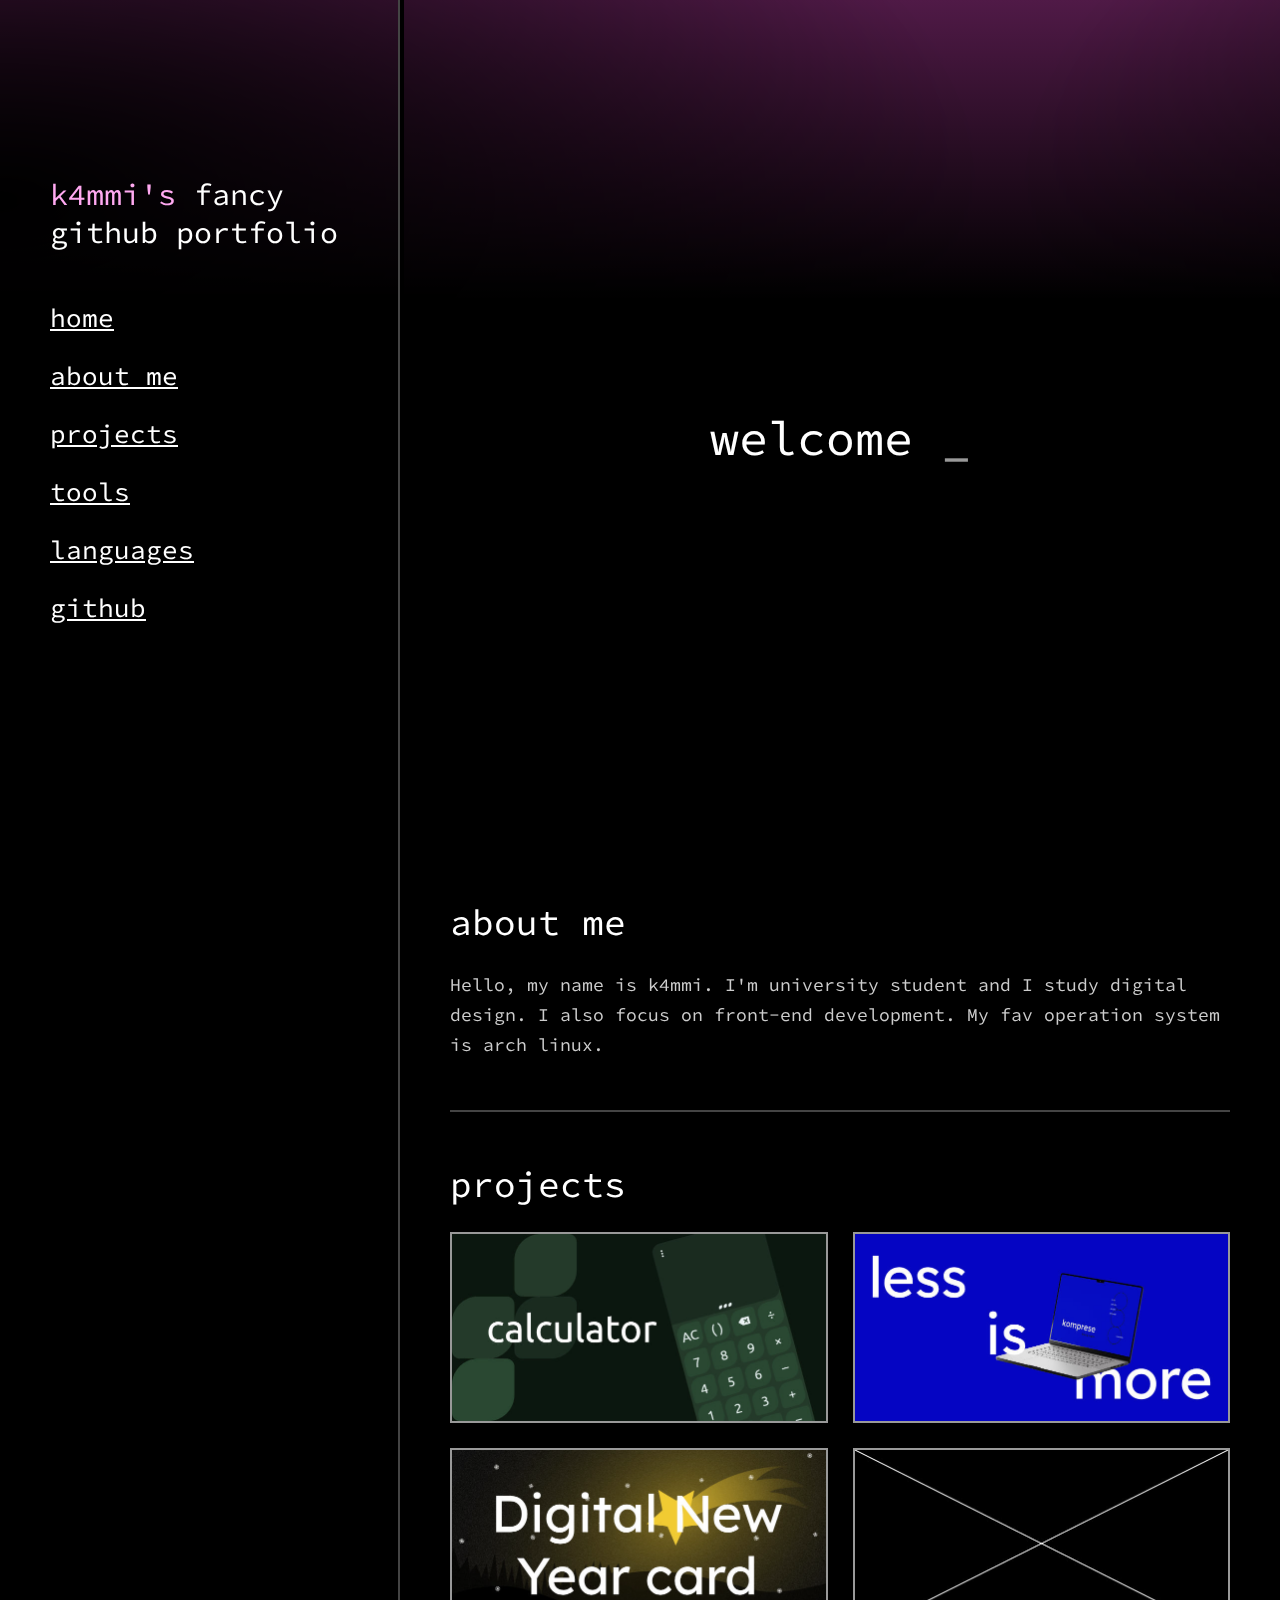
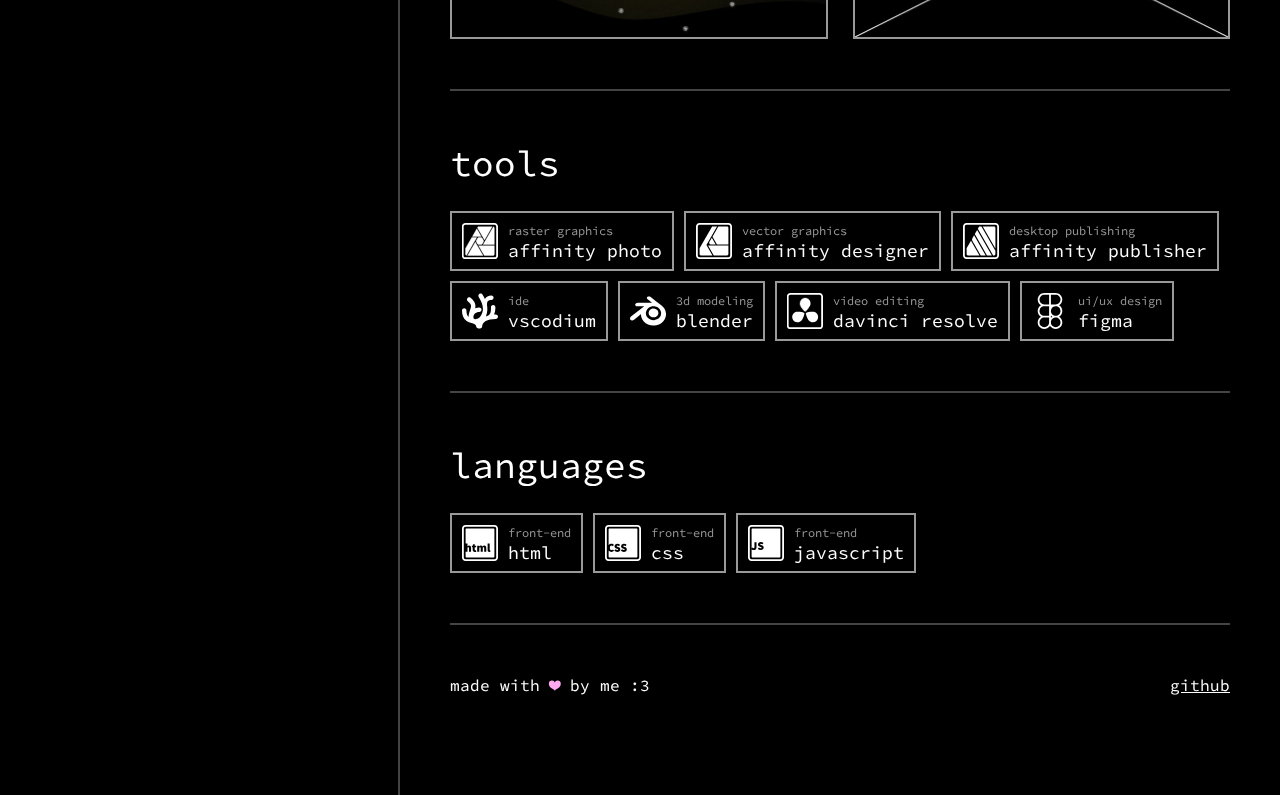
==== index.html @ 615c9086 "Add files via upload" ====
<!DOCTYPE html>
<html lang="en">
<head>
    <!-- SEO stuff -->
    <title>k4mmi's portfolio</title>
    <meta charset="UTF-8">
    <meta name="viewport" content="width=device-width, initial-scale=1.0">
    <meta name="keywords" content="developer, portfolio, front-end, webdev, designer">
    <meta name="author" content="k4mmi">
    <meta name="description" content="Welcome to the k4mmi portfolio! Here you will find information about me and my web development projects.">
    <meta property="og:title" content="k4mmi's github portfolio">
    <meta property="og:description" content="Welcome to the k4mmi portfolio! Here you will find information about me and my web development projects.">
    <meta property="og:image" content="./assets/banners/web.jpg">
    <meta property="og:url" content="https://k4mmi.github.io/portfolio/">
    <!-- CSS Links -->
    <link rel="shortcut icon" href="./assets/favicons/favicon.svg" type="image/x-icon">
    <link rel="stylesheet" href="./styles/style.css">
</head>
<body>

    <div class="menu-btn">

        <button onclick="menuBtn(menuStatus, 'same')"><img id="img-btn" src="./assets/icons/menu.svg" alt="Menu"></button>

    </div>

    <div class="container">

        <!-- NAV -->

        <nav id="nav-container" class="nav-container">

            <div class="nav-sticky">
    
                <span class="nav-title">
                    <mark>k4mmi's</mark> fancy github portfolio
                </span>
    
                <ul class="nav-list">
    
                    <li><a onclick="menuBtn(false, 'same')" href="./#">home</a></li>
                    <li><a onclick="menuBtn(false, 'same')" href="./#about-section">about me</a></li>
                    <li><a onclick="menuBtn(false, 'same')" href="./#projects-section">projects</a></li>
                    <li><a onclick="menuBtn(false, 'same')" href="./#tools-section">tools</a></li>
                    <li><a onclick="menuBtn(false, 'same')" href="./#languages-section">languages</a></li>
                    <li><a onclick="menuBtn(false, 'same')" href="https://github.com/k4mmi">github</a></li>
    
                </ul>
    
            </div>
        </nav>

        <!-- CONTENT OF THE WEBSITE -->
        <!-- (everything, what isn't a NAV) -->

        <div class="section-container">

            <div class="sections">

                <div class="main-section">

                    <h1>

                        <!-- Yeah, the typing animation is made in JS. Check /scripts/script.js, headingAnimation().-->
                        <!-- The 3D animation is just simple css magic -->
                        <span id="animated-heading">
                            <noscript>
                                welcome to <mark>k4mmi</mark>'s <br> 
                                fancy github portfolio
                            </noscript>
                        </span>

                        <!-- Animated cursor -->
                        <span class='cursor'>_</span>

                    </h1>

                </div>
                
                <div id="about" class="about-section">

                    <h2>about me</h2>

                    <p>Hello, my name is k4mmi. I'm university student and I study digital design. I also focus on front-end development. My fav operation system is arch linux.</p>

                </div>

                <hr>

                <div id="projects-section" class="projects-section">

                    <h2>projects</h2>

                    <div class="project-banners">

                        <a href="./projects/calculator"><img src="./assets/banners/calculator-small.jpg" alt="Calculator"></a>
                        <a href="./projects/less-is-more"><img src="./assets/banners/less-is-more-small.jpg" alt="Less is more"></a>
                        <a href="./projects/pfko"><img src="./assets/banners/pfko-small.jpg" alt="Digital New Yeard card"></a>
                        <a href="./projects/template" class="mobile-hide"><img src="./assets/banners/none-small.jpg" alt="Nothing"></a>

                    </div>

                </div>

                <hr>

                <div id="languages-section" class="tools-section">
                    
                    <h2>tools</h2>

                    <div class="tool-boxes">

                        <div class="tool-box">
                            <img src="./assets/icons/photo.svg" alt="photo">
                            <div class="tool-box-text">
                                <span class="tool-type">raster graphics</span>
                                <span class="tool-name">affinity photo</span>
                            </div>
                        </div>
                        <div class="tool-box">
                            <img src="./assets/icons/designer.svg" alt="designer">
                            <div class="tool-box-text">
                                <span class="tool-type">vector graphics</span>
                                <span class="tool-name">affinity designer</span>
                            </div>
                        </div>
                        <div class="tool-box">
                            <img src="./assets/icons/publisher.svg" alt="publisher">
                            <div class="tool-box-text">
                                <span class="tool-type">desktop publishing</span>
                                <span class="tool-name">affinity publisher</span>
                            </div>
                        </div>
                        <div class="tool-box">
                            <img src="./assets/icons/vscodium.svg" alt="vscodium">
                            <div class="tool-box-text">
                                <span class="tool-type">ide</span>
                                <span class="tool-name">vscodium</span>
                            </div>
                        </div>
                        <div class="tool-box">
                            <img src="./assets/icons/blender.svg" alt="blender">
                            <div class="tool-box-text">
                                <span class="tool-type">3d modeling</span>
                                <span class="tool-name">blender</span>
                            </div>
                        </div>
                        <div class="tool-box">
                            <img src="./assets/icons/davinci.svg" alt="davinci">
                            <div class="tool-box-text">
                                <span class="tool-type">video editing</span>
                                <span class="tool-name">davinci resolve</span>
                            </div>
                        </div>
                        <div class="tool-box">
                            <img src="./assets/icons/figma.svg" alt="figma">
                            <div class="tool-box-text">
                                <span class="tool-type">ui/ux design</span>
                                <span class="tool-name">figma</span>
                            </div>
                        </div>

                    </div>

                </div>

                <hr>

                <div id="tools-section" class="tools-section">
                    
                    <h2>languages</h2>

                    <div class="tool-boxes">

                        <div class="tool-box">
                            <img src="./assets/icons/html.svg" alt="html">
                            <div class="tool-box-text">
                                <span class="tool-type">front-end</span>
                                <span class="tool-name">html</span>
                            </div>
                        </div>
                        <div class="tool-box">
                            <img src="./assets/icons/css.svg" alt="css">
                            <div class="tool-box-text">
                                <span class="tool-type">front-end</span>
                                <span class="tool-name">css</span>
                            </div>
                        </div>
                        <div class="tool-box">
                            <img src="./assets/icons/js.svg" alt="javascript">
                            <div class="tool-box-text">
                                <span class="tool-type">front-end</span>
                                <span class="tool-name">javascript</span>
                            </div>
                        </div>

                    </div>

                </div>

                <hr>
                
                <!-- FOOTER -->

                <footer class="footer">
                    
                    <span>made with <mark>❤</mark> by me :3</span>

                    <span><a href="https://github.com/k4mmi">github</a></span>

                </footer>

            </div>

        </div>

    </div>

    <script src="./scripts/script.js"></script>

</body>
</html>
---- styles/style.css ----
/******************** VARIABLES ********************/

:root{
    --black: #000;
    --grayLight: #999;
    --grayVeryLight: #CCC;
    --grayDark: #444;
    --white: #fff;
    --fancyColor: #FFA9F1;
    --fancyColorDark: #ff7ce975;
    --fancyColorDarker: #ff52e250;
    --blue: #8CDBFD;
    --red: #FF6F77;
    --yellow: #FFDC81;
    --green: #81ffa7;
    --fontMain: SourceCodePro, monospace;
    --spaceBig: 100px;
    --spaceMedium: 50px;
    --spaceSmall: 25px;
    --spaceSmaller: 10px;
    --spaceSmallest: 5px;
    --borderWidth: 2px;
    --animation-duration: 200ms;
    --animation-duration-long: 500ms;
    --animation-duration-longer: 1000ms;
    --scale: scale(1.03);
}

/******************** FONTS ********************/

/* Source Code Pro */
@font-face {
    font-family: SourceCodePro;
    src: url(../assets/fonts/SourceCodePro-VariableFont_wght.ttf);
}

/******************** RESET AND DEFAULTS ********************/

* {
    /* Reset */
    margin: 0;
    padding: 0;
    box-sizing: border-box;
    text-decoration: none;
    list-style: none;
    border: none;
    outline: none;
    vertical-align: baseline;
    font-weight: normal;
    background: none;

    /* Default stuff */
    font-family: var(--fontMain);
    color: var(--white);
    scrollbar-width: thin;
    scrollbar-color: var(--grayDark) var(--black);
    z-index: 1;
}

html, body {
    background: var(--black);
    background: radial-gradient(var(--black), #0000 70%), linear-gradient(var(--fancyColorDarker), #0000), var(--black);
    background-blend-mode: luminosity, normal;
    background-size: 2000px 1000px, auto 300px;
    background-repeat: repeat-x, no-repeat;
    background-position: 1000px -300px, 0 0;
    animation: backgroundGradient;
    animation-duration: 10000ms;
    animation-iteration-count: infinite;
    animation-timing-function: linear;
}

@keyframes backgroundGradient {
    from {background-position: 0 -300px, 0 0, 0 0;}
    to {background-position: 2000px -300px, 0 0, 100000px -100000px;}
}


::selection {
    color: var(--black);
    background: var(--fancyColor);
}

/******************** BASIC STUFF ********************/

h1 {
    font-size: 48px;
    font-style: normal;
    font-weight: 400;
    line-height: normal;
    margin-bottom: var(--spaceSmall);
}

h2 {
    font-size: 36px;
    font-style: normal;
    font-weight: 400;
    line-height: normal;
    margin-bottom: var(--spaceSmall);
}

p {
    color: var(--grayVeryLight);
    font-size: 18px;
    font-style: normal;
    font-weight: 400;
    line-height: 30px;
    animation: textLoad;
    animation-duration: var(--animation-duration-longer);
    margin-bottom: var(--spaceSmall);
}

a {
    text-decoration: underline;
    transition: var(--animation-duration);
}

a:hover {
    color: var(--fancyColor);
}

mark{
    background: none;
    color: var(--fancyColor);
}

hr {
    border-top: var(--borderWidth) var(--grayDark) solid;
    margin: var(--spaceMedium) 0;
}

/******************** WEB ********************/

/********** CONTAINER **********/

.container {
    display: flex;
}

.menu-btn {
    width: 50px;
    height: 50px;
    backdrop-filter: blur(5px);
    position: fixed;
    top: var(--spaceSmaller);
    right: var(--spaceSmaller);
    z-index: 500;
    display: none;
}

.menu-btn:hover {
    transform: var(--scale);
    transition: none;
}

.menu-btn:active {
    transform: scale(0.9);
    transition: var(--animation-duration);
}

.menu-btn button {
    border: var(--borderWidth) var(--white) solid;
    cursor: pointer;
    width: 100%;
    height: 100%;
    justify-content: center;
    align-items: center;
}

.menu-btn img {
    width: 30px;
    padding-top: 4px;
    height: 40px;
}

.menu-btn:active img {
    transition: var(--animation-duration-long);
    rotate: 360deg;
    transform: scale(0.9);
}

/********** NAV CONTAINER **********/

.nav-container {
    border-right: var(--borderWidth) solid var(--grayDark);
    min-height: 100vh;
    width: 550px;
    padding-top: calc(50vh - 650px / 2);
    box-shadow: var(--black) 4px 0 0px;
}

/* The title in nav */
.nav-title {
    color: var(--white);
    font-size: 30px;
    font-style: normal;
    font-weight: 400;
    line-height: normal;
}

.nav-sticky {
    width: calc(325 - 2 * var(--spaceBig));
    padding: var(--spaceBig);
    position: sticky;
    top: 0;
    left: 0;
}

/* For gaps */
.nav-sticky ,.nav-list {
    display: flex;
    gap: var(--spaceMedium);
    flex-direction: column;
}

.nav-list {
    gap: var(--spaceSmall);
}

/* Links in nav */
.nav-list a{
    font-size: 26px;
    font-style: normal;
    font-weight: 400;
    line-height: normal;
    text-decoration: underline;
    text-decoration-thickness: var(--borderWidth);
    text-decoration-style: solid;
    text-decoration-skip-ink: auto;
    text-decoration-thickness: auto;
    text-underline-offset: auto;
    text-underline-position: from-font;
}

/********** SECTION CONTAINER **********/

.section-container {
    width: calc(100% - 550px); /* the nav bar width*/
    display: flex;
    padding: 0 var(--spaceBig);
    justify-content: center;
}

.sections {
    /* background: #81ffa7; */
    max-width: 950px;
}

/***** MAIN *****/

.main-section {
    display: flex;
    justify-content: center;
    align-items: center;
    height: 100vh;
}

.main-section h1 {
    font-size: 0px;
}

.main-section h1 span {
    display: inline;
    font-size: 48px;
}

.main-section .secondAnimation {
    animation-delay: 3000ms;
}

.main-section .cursor {
    animation: cursor;
    animation-iteration-count: infinite;
    font-size: 48px;
    animation-duration: 1000ms;
    color: var(--grayLight);
}

.main-section h1{
    animation-name: perspective;
    animation-duration: 5000ms;
    animation-fill-mode: forwards;
    animation-timing-function: cubic-bezier(0.5, 0.1, 1);
}

.main-section span{
    animation-name: none;
    animation-name: neonWhite;
    animation-duration: 3000ms;
    transform: perspective(100px) rotateX(30deg) rotateZ(10deg);
    animation-iteration-count: infinite;
}

.main-section mark{
    background: none;
    color: var(--fancyColor);
    /* text-shadow: var(--fancyColor) 0 0 20px; */
    animation-name: none;
    animation-name: neonFancy;
    animation-duration: 3000ms;
    animation-iteration-count: infinite;
}

@keyframes cursor {
    45% {opacity: 0;}
    55% {opacity: 1;}
}

@keyframes perspective {
    from {
        transform: perspective(200px) rotateX(70deg) rotateZ(40deg) translateZ(-200px) translateY(-200px) translateX(-300px);
    }
    to {
        transform: perspective(200px) translateX(5px);
    }
}

@keyframes neonWhite {
    0% {text-shadow: var(--white) 0 0 10px;}
    50% {text-shadow: var(--white) 0 0 5px;}
    100% {text-shadow: var(--white) 0 0 10px;}
}

@keyframes neonFancy {
    0% {text-shadow: var(--fancyColor) 0 0 10px;}
    50% {text-shadow: var(--fancyColor) 0 0 5px;}
    100% {text-shadow: var(--fancyColor) 0 0 10px;}
}

/***** ABOUT *****/

    /* nothing... */

/***** PROJECTS *****/

.project-banners {
    display: flex;
    flex-wrap: wrap;
    gap: var(--spaceSmall);
}

.project-banners a {
    width: calc(50% - var(--spaceSmall) / 2);
    display: flex;
}

.project-banners img {
    border: var(--borderWidth) var(--grayLight) solid;
    width: 100%;
    filter: grayscale(0.25);
    transition: var(--animation-duration);
}

.project-banners img:hover {
    filter: grayscale(0);
    position: relative;
    z-index: 50;
    transform: var(--scale);
}

/***** TOOLS *****/

.tool-boxes {
    display: flex;
    flex-direction: row;
    flex-wrap: wrap;
    gap: var(--spaceSmaller);
}

.tool-box {
    height: 60px;
    padding: var(--spaceSmaller);
    border: var(--borderWidth) var(--grayLight) solid;
    transition: var(--animation-duration);
    display: flex;
    width: fit-content;
}

.tool-box:hover {
    background-image: linear-gradient(30deg, var(--fancyColorDarker), #0000 50%);
}

.tool-box img {
    height: 100%;
}

.tool-box-text {
    display: flex;
    flex-direction: column;
    margin-left: var(--spaceSmaller);
}

.tool-box-text .tool-type{
    font-size: 12px;
    height: 45%;
    color: var(--grayLight);
}

.tool-box-text .tool-name{
    font-size: 18px;
    height: 55%;
}

/***** PROJECT *****/

.project-section {
    margin-top: var(--spaceMedium);
    min-height: 100vh;
}

.project-section .project-banner {
    width: 100%;
    margin-bottom: var(--spaceMedium);
    border: var(--grayLight) var(--borderWidth) solid;
}

.project-title {
    display: flex;
    align-items: center;
    gap: var(--spaceSmall);
    margin-bottom: var(--spaceSmall);
}

.project-title h2 {
    margin-bottom: 0;
}

.project-title .tags {
    display: flex;
    align-items: center;
    gap: var(--spaceSmaller);
}

.project-title .tags .tag {
    padding: var(--spaceSmallest) calc(var(--spaceSmallest) * 2);
    border: var(--grayLight) var(--borderWidth) solid;
    font-size: 16px;
    font-style: normal;
    font-weight: 400;
    line-height: normal;
    padding-bottom: 7px;
}

.project-btns {
    display: flex;
    gap: var(--spaceSmall);
    flex-wrap: wrap;
    /* justify-content: right; */
}

.project-btns a {
    display: flex;
    justify-content: center;
    align-items: center;
    height: 50px;
    color: var(--black);
    background: var(--fancyColor);
    font-size: 24px;
    text-decoration: none;
    padding: 0 var(--spaceSmall);
}

.project-btns a span {
    color: var(--black);
}

.project-btns .black-btn {
    border: var(--borderWidth) var(--white) solid;
    background: none;
}

.project-btns .black-btn span {
    color: var(--white);
}

.project-btns a:hover {
    background: var(--white);
    transform: var(--scale);
}

.project-btns .black-btn:hover {
    border-color: var(--fancyColor);
    background: none;
}

.project-btns .black-btn:hover span {
    color: var(--fancyColor);
}

/*** Colors ***/

.project-title .tags .tag-html {
    border-color: var(--red);
}

.project-title .tags .tag-css {
    border-color: var(--blue);
}

.project-title .tags .tag-js {
    border-color: var(--yellow);
}

/***** FOOTER *****/

.footer {
    display: flex;
    justify-content: space-between;
    margin-bottom: var(--spaceBig);
}

/******************** RESONSIVE ********************/

/********** WIDTH 1440px **********/

@media screen and (max-width: 1440px) {

    /********** NAV CONTAINER **********/

    .nav-container {
        width: 400px;
    }

    .nav-sticky {
        width: calc(325 - 2 * var(--spaceMedium));
        padding: var(--spaceMedium);
    }

    /********** SECTION CONTAINER **********/

    .section-container {
        width: calc(100% - 400px);
        padding: 0 var(--spaceMedium);
    }

}

/********** WIDTH 1024px **********/

@media screen and (max-width: 1024px) {

    .menu-btn {
        display: flex;
    }

    /********** NAV CONTAINER **********/

    .nav-container {
        border-right: none;
        width: 100vw;
        height: 120vh;
        clip-path: polygon(0 0, 100vw 0, 100vw 100vh, 0 100%);
        position: fixed;
        background: var(--black); 
        padding-top: 0;
        display: none;
        z-index: 300;
        top: 0;
        left: 0;
        animation-name: roll-menu;
        animation-duration: var(--animation-duration-long);
    }

    @keyframes roll-menu {
        from {transform: translateY(-100vh);}
        to {transform: translateY(0);}
    }
    
    /* The title in nav */
    .nav-title {
        display: none;
    }
    
    .nav-sticky {
        position: inherit;
    }
    
    .nav-list {
        z-index: 100;
        justify-content: center;
        height: calc(100vh - var(--spaceMedium) * 2);
        gap: var(--spaceMedium);
    }
    
    /* Links in nav */
    .nav-list a{
        font-size: 38px;
    }
    
    /********** SECTION CONTAINER **********/
    
    .section-container {
        width: 100%
    }

    /***** PROJECTS *****/

    .project-banners {
        gap: var(--spaceSmaller);
    }

    .project-banners a {
        width: calc(50% - var(--spaceSmaller) / 2);
    }

}

/********** WIDTH 550px **********/

@media screen and (max-width: 550px) {

    .mobile-hide {
        display: none !important;
    }

    /********** NAV CONTAINER **********/
    
    /* The title in nav */
    .nav-title {
        flex-wrap: wrap;
    }
    
    /********** SECTION CONTAINER **********/
    
    .section-container {
        padding: 0 var(--spaceSmall);
    }

    /***** PROJECTS *****/

    .project-banners a {
        width: 100%;
    }

    /***** PROJECT *****/

    .project-section {
        margin-top: 80px;
    }

    .project-section .project-banner {
        margin-bottom: var(--spaceSmall);
    }

    .project-btns {
        flex-direction: column;
    }

}

/********** WIDTH 420px **********/

@media screen and (max-width: 420px) {

    /***** BASICS *****/

    h1 {
        font-size: 48px;
        line-height: normal;
    }
    
    h2 {
        font-size: 32px;
    }
    
    p {
        font-size: 15px;
        line-height: 25px;
    }

    /***** PROJECTS *****/

    .project-section {
        /* margin-top: var(--spaceMedium); */
        min-height: calc(100vh - var(--spaceBig) * 1.5);
    }

}
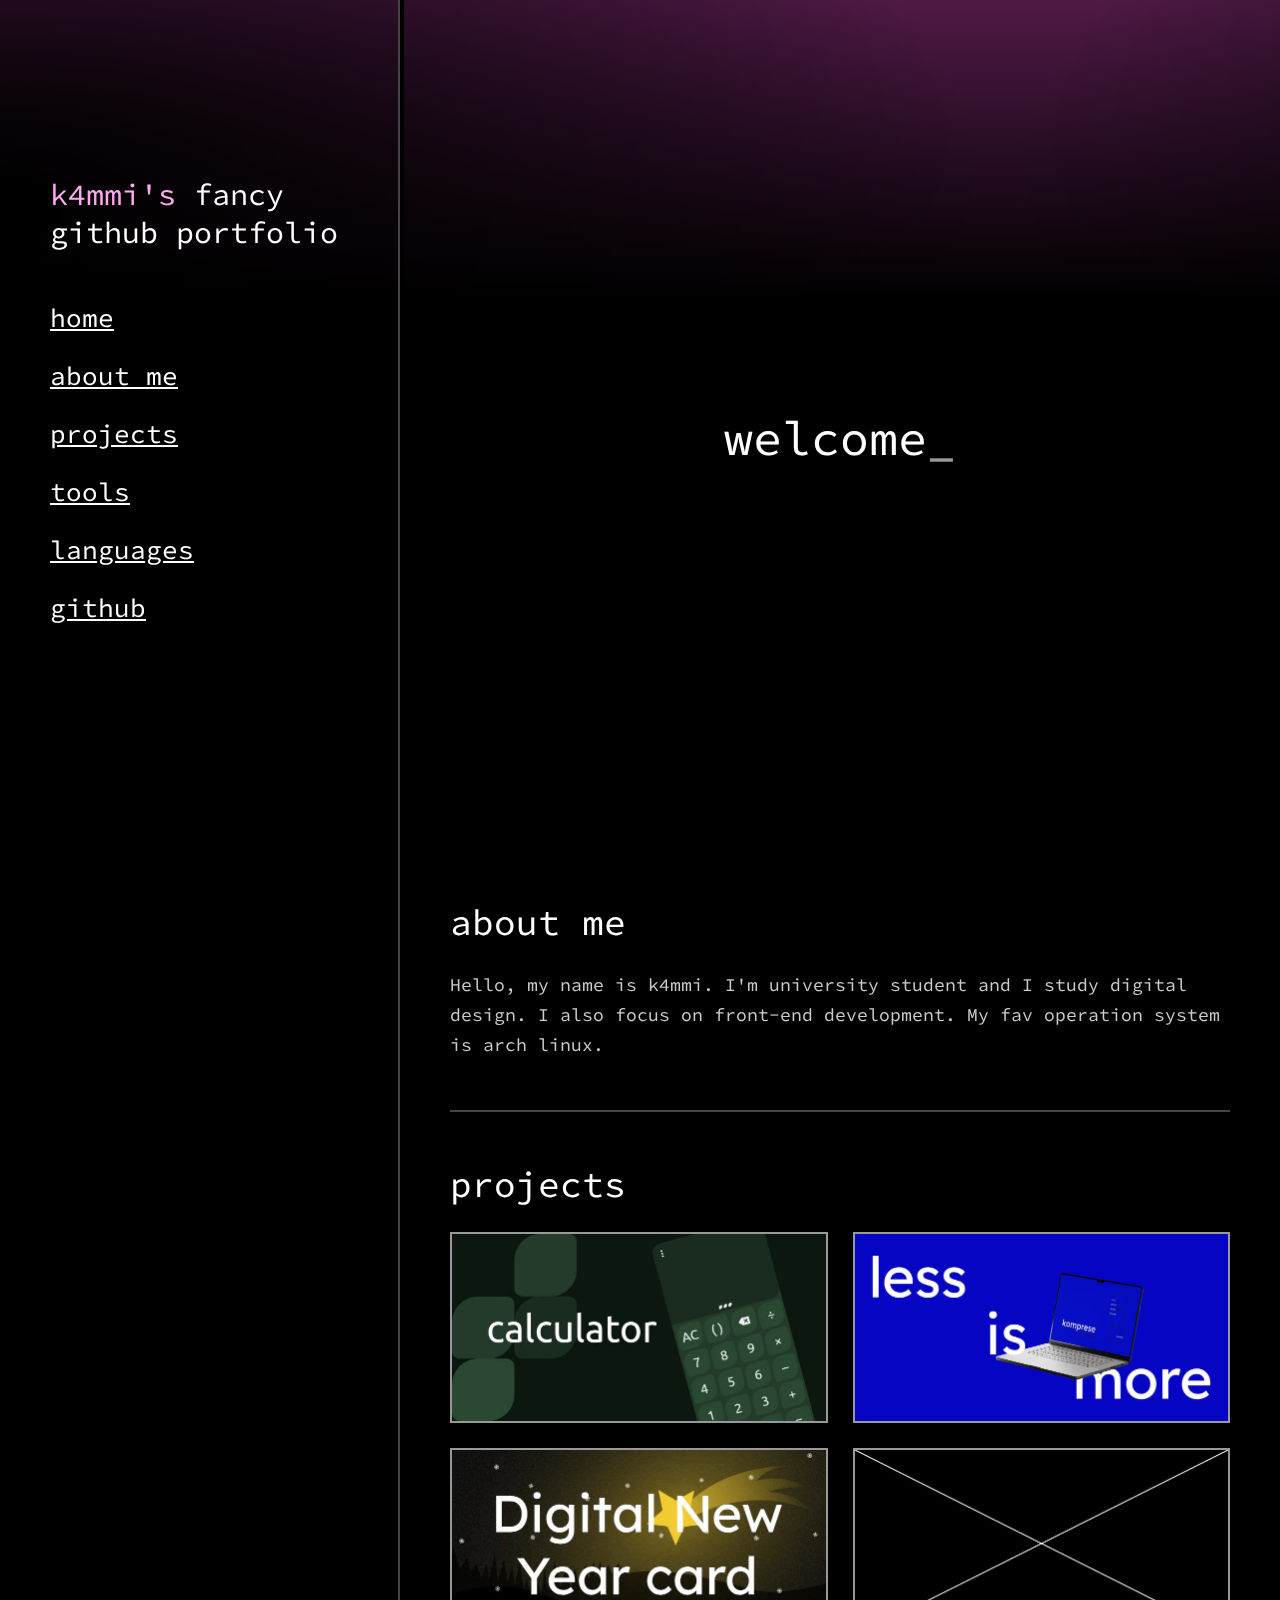
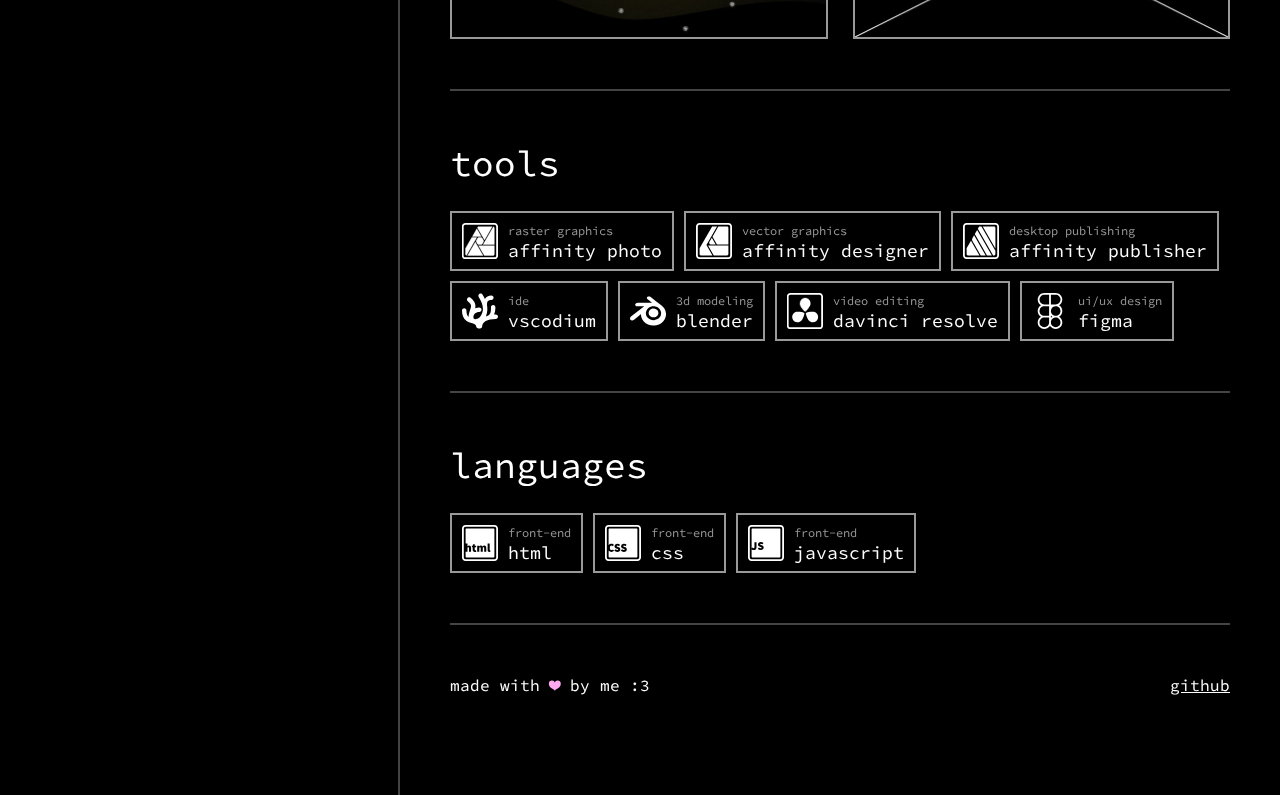
==== commit 29823dea: "Add files via upload" ====
--- a/index.html
+++ b/index.html
@@ -10,7 +10,7 @@
     <meta name="description" content="Welcome to the k4mmi portfolio! Here you will find information about me and my web development projects.">
     <meta property="og:title" content="k4mmi's github portfolio">
     <meta property="og:description" content="Welcome to the k4mmi portfolio! Here you will find information about me and my web development projects.">
-    <meta property="og:image" content="./assets/banners/web.jpg">
+    <meta property="og:image" content="https://k4mmi.github.io/portfolio/assets/banners/web.jpg">
     <meta property="og:url" content="https://k4mmi.github.io/portfolio/">
     <!-- CSS Links -->
     <link rel="shortcut icon" href="./assets/favicons/favicon.svg" type="image/x-icon">
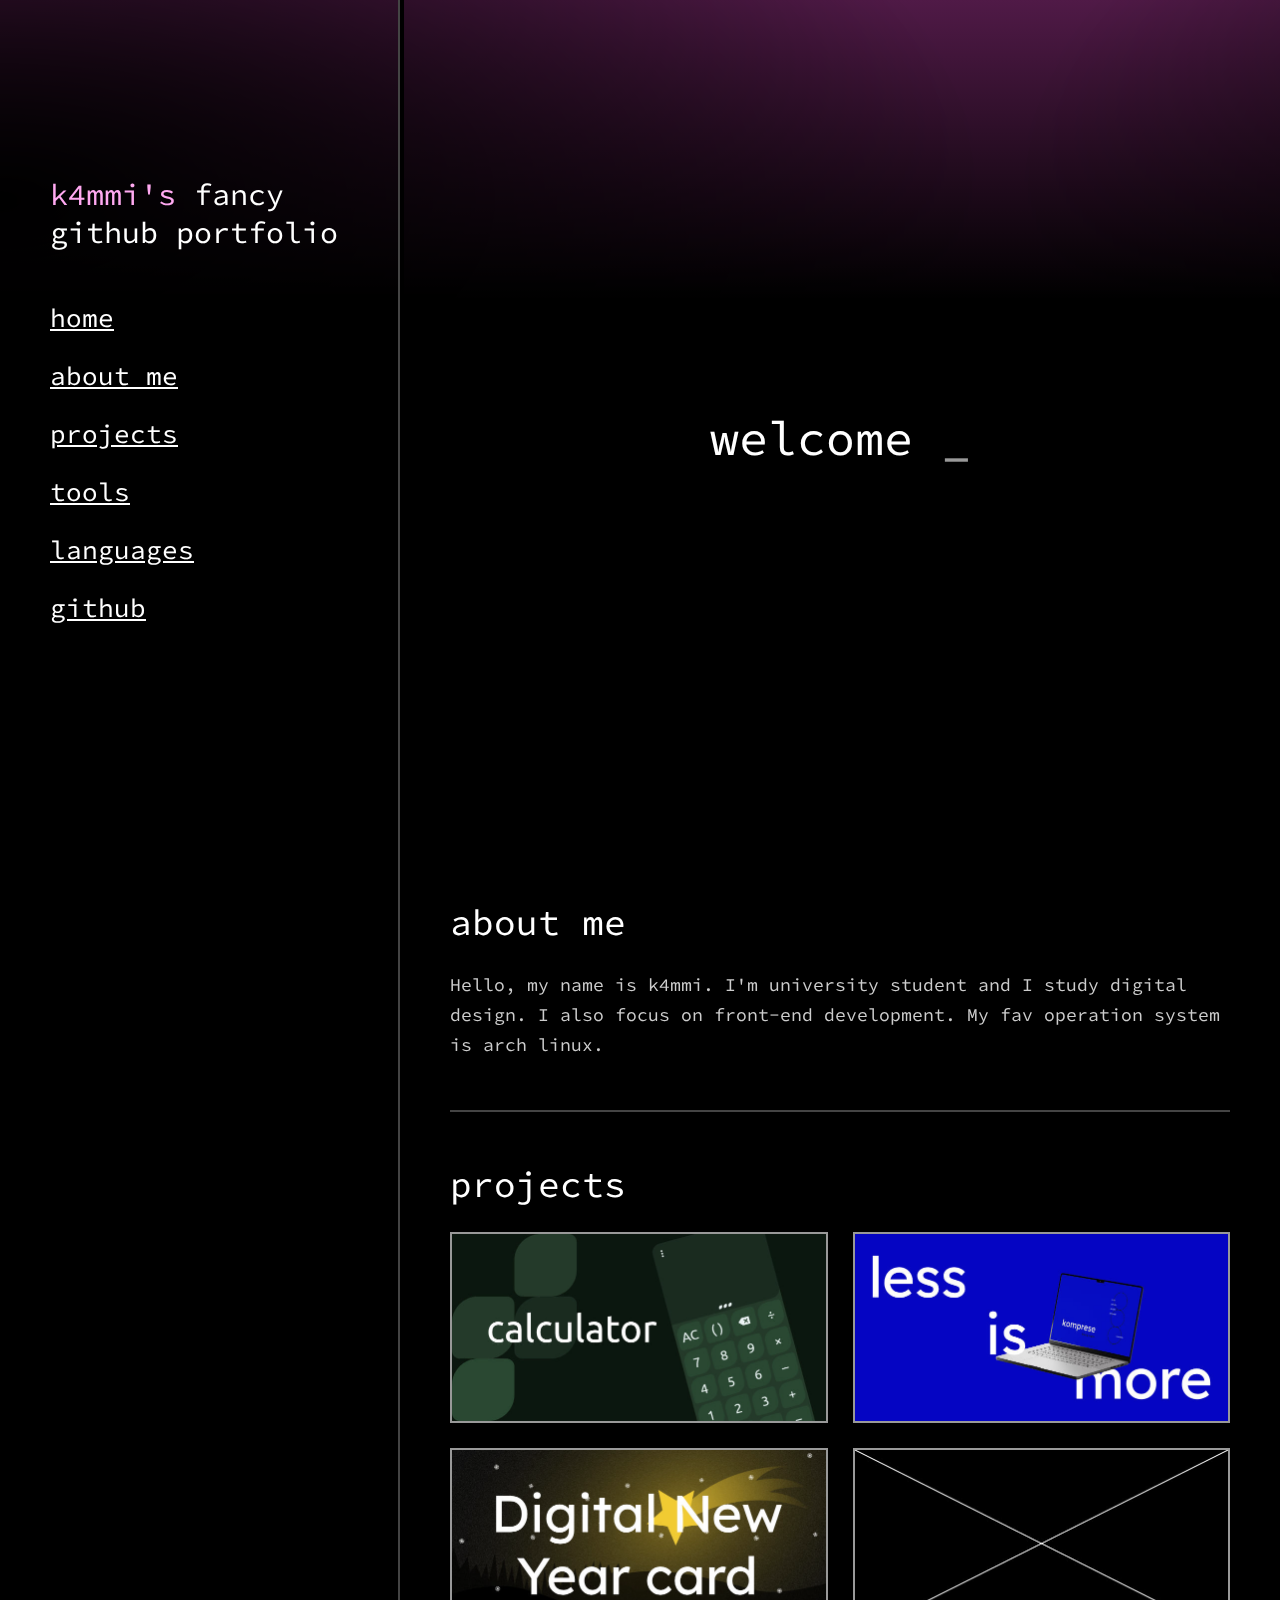
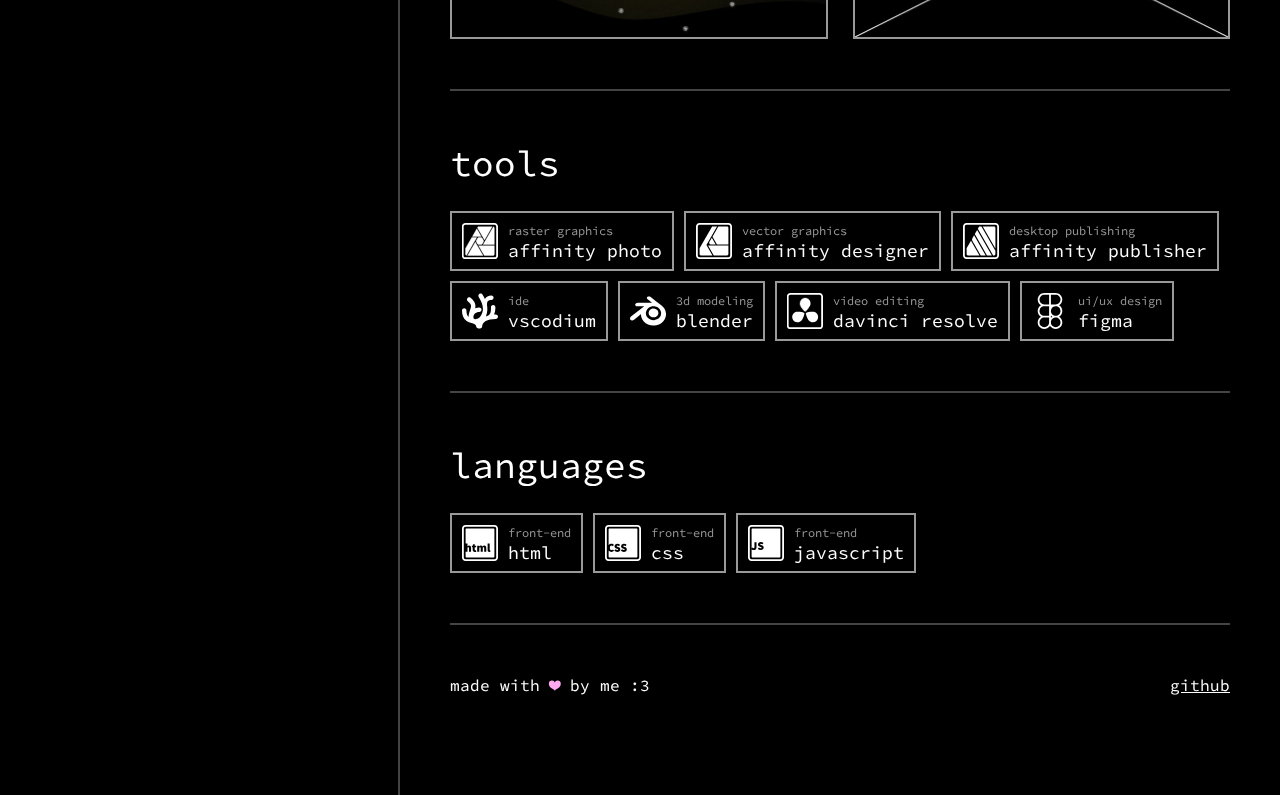
==== commit ba635fe4: "Add files via upload" ====
--- a/index.html
+++ b/index.html
@@ -8,9 +8,13 @@
     <meta name="keywords" content="developer, portfolio, front-end, webdev, designer">
     <meta name="author" content="k4mmi">
     <meta name="description" content="Welcome to the k4mmi portfolio! Here you will find information about me and my web development projects.">
+    <meta property="og:type" content="website">
+    <meta property="og:site_name" content="k4mmi's github portfolio">
     <meta property="og:title" content="k4mmi's github portfolio">
     <meta property="og:description" content="Welcome to the k4mmi portfolio! Here you will find information about me and my web development projects.">
     <meta property="og:image" content="https://k4mmi.github.io/portfolio/assets/banners/web.jpg">
+    <meta property="og:image:width" content="1200">
+    <meta property="og:image:height" content="630">
     <meta property="og:url" content="https://k4mmi.github.io/portfolio/">
     <!-- CSS Links -->
     <link rel="shortcut icon" href="./assets/favicons/favicon.svg" type="image/x-icon">
@@ -43,7 +47,7 @@
                     <li><a onclick="menuBtn(false, 'same')" href="./#projects-section">projects</a></li>
                     <li><a onclick="menuBtn(false, 'same')" href="./#tools-section">tools</a></li>
                     <li><a onclick="menuBtn(false, 'same')" href="./#languages-section">languages</a></li>
-                    <li><a onclick="menuBtn(false, 'same')" href="https://github.com/k4mmi">github</a></li>
+                    <li><a onclick="menuBtn(false, 'same')" href="https://github.com/k4mmi" target="_blank">github</a></li>
     
                 </ul>
     
@@ -77,7 +81,7 @@
 
                 </div>
                 
-                <div id="about" class="about-section">
+                <div id="about-section" class="about-section">
 
                     <h2>about me</h2>
 
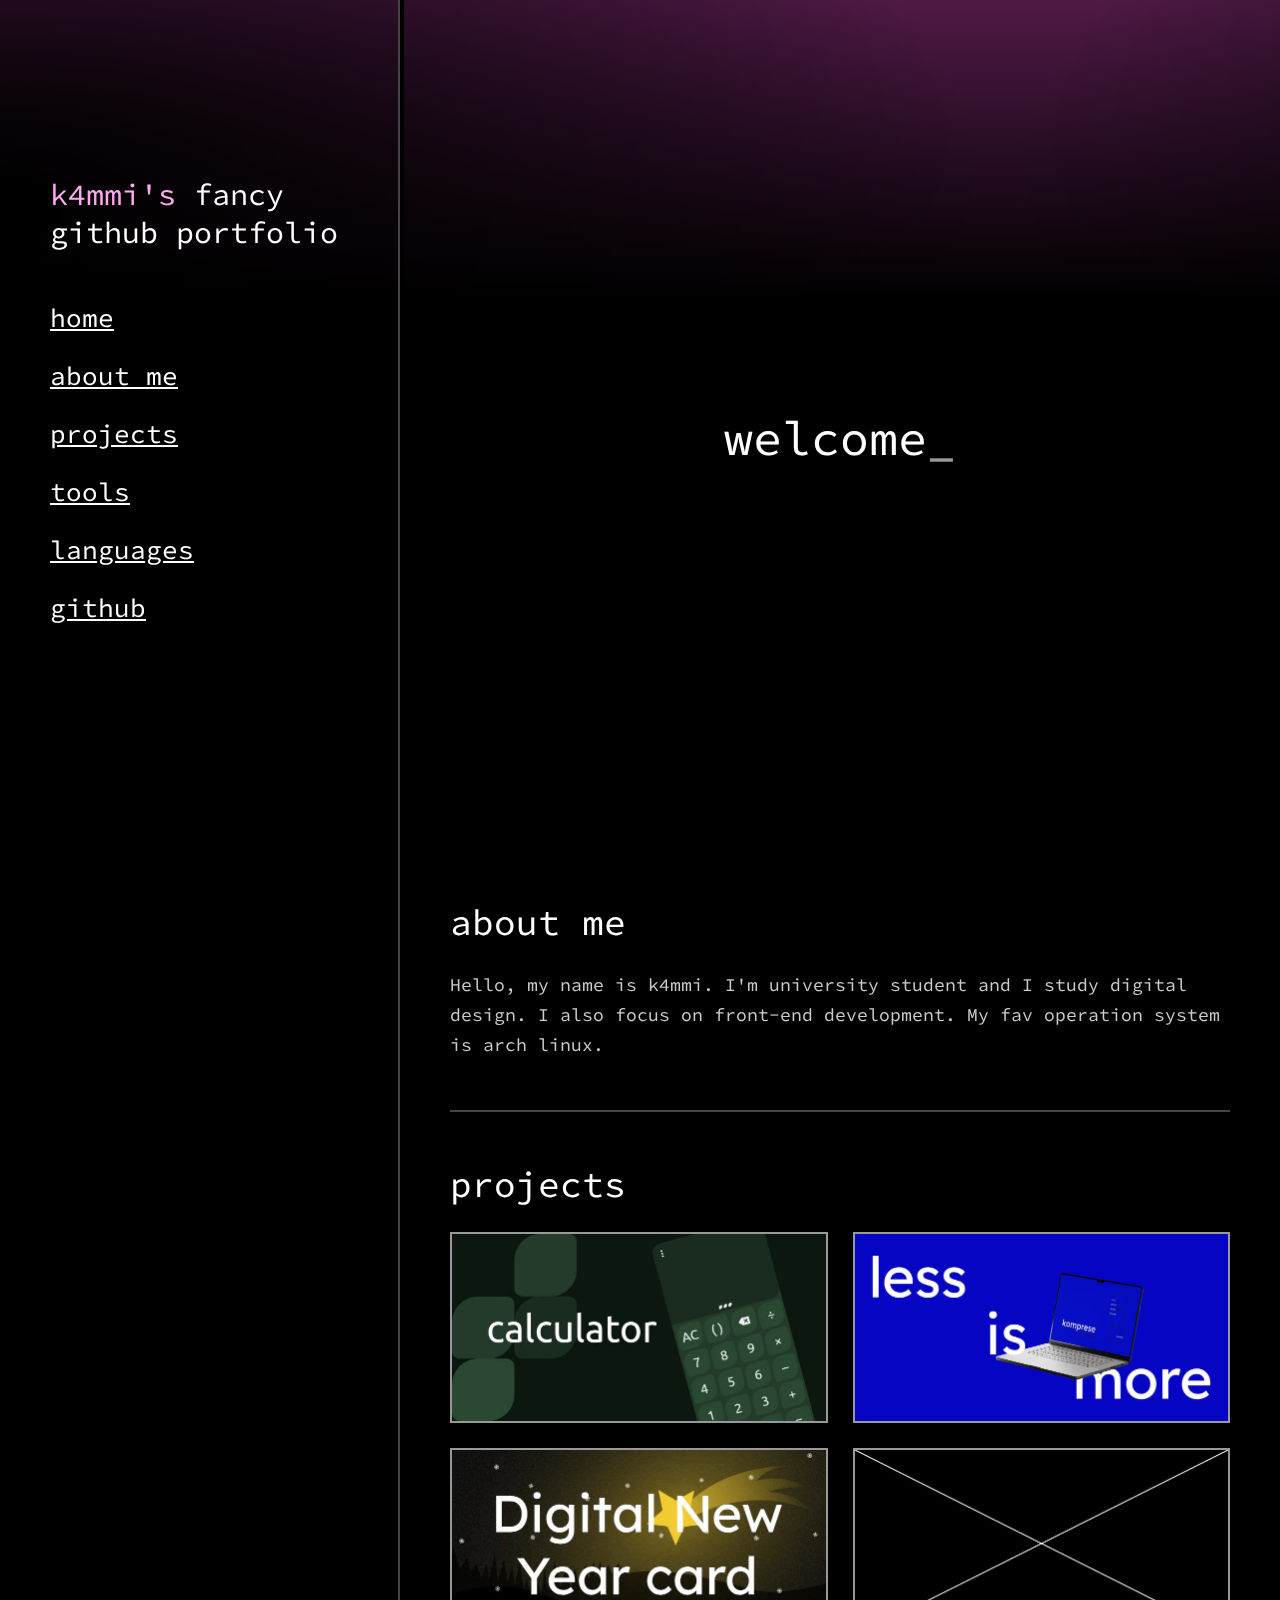
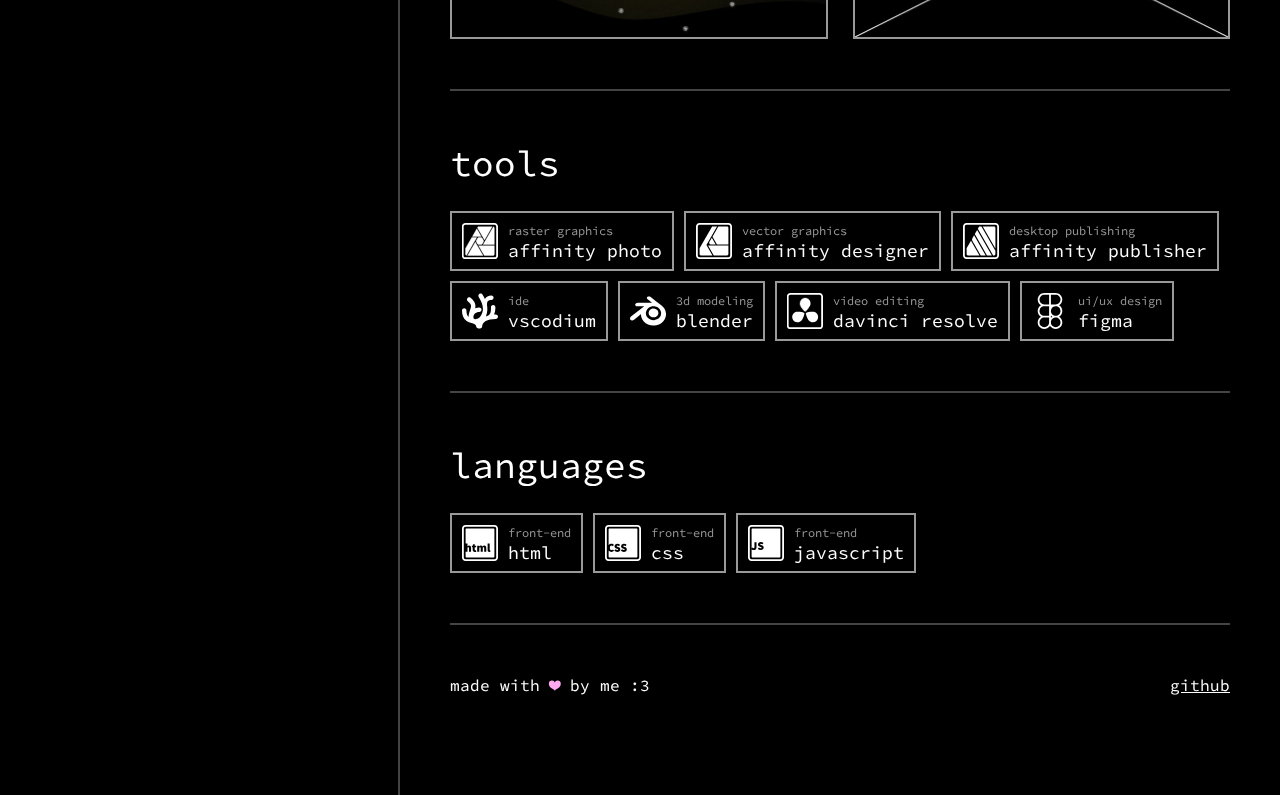
==== commit 6dc796a7: "Add files via upload" ====
--- a/index.html
+++ b/index.html
@@ -8,6 +8,8 @@
     <meta name="keywords" content="developer, portfolio, front-end, webdev, designer">
     <meta name="author" content="k4mmi">
     <meta name="description" content="Welcome to the k4mmi portfolio! Here you will find information about me and my web development projects.">
+
+    <!-- Open Graph Stuff -->
     <meta property="og:type" content="website">
     <meta property="og:site_name" content="k4mmi's github portfolio">
     <meta property="og:title" content="k4mmi's github portfolio">
@@ -16,6 +18,13 @@
     <meta property="og:image:width" content="1200">
     <meta property="og:image:height" content="630">
     <meta property="og:url" content="https://k4mmi.github.io/portfolio/">
+
+    <!-- Twitter Stuff -->
+    <meta name="twitter:card" content="summary_large_image">
+    <meta name="twitter:title" content="k4mmi's github portfolio">
+    <meta name="twitter:description" content="Welcome to the k4mmi portfolio! Here you will find information about me and my web development projects.">
+    <meta name="twitter:image" content="https://k4mmi.github.io/portfolio/assets/banners/web.jpg">
+
     <!-- CSS Links -->
     <link rel="shortcut icon" href="./assets/favicons/favicon.svg" type="image/x-icon">
     <link rel="stylesheet" href="./styles/style.css">
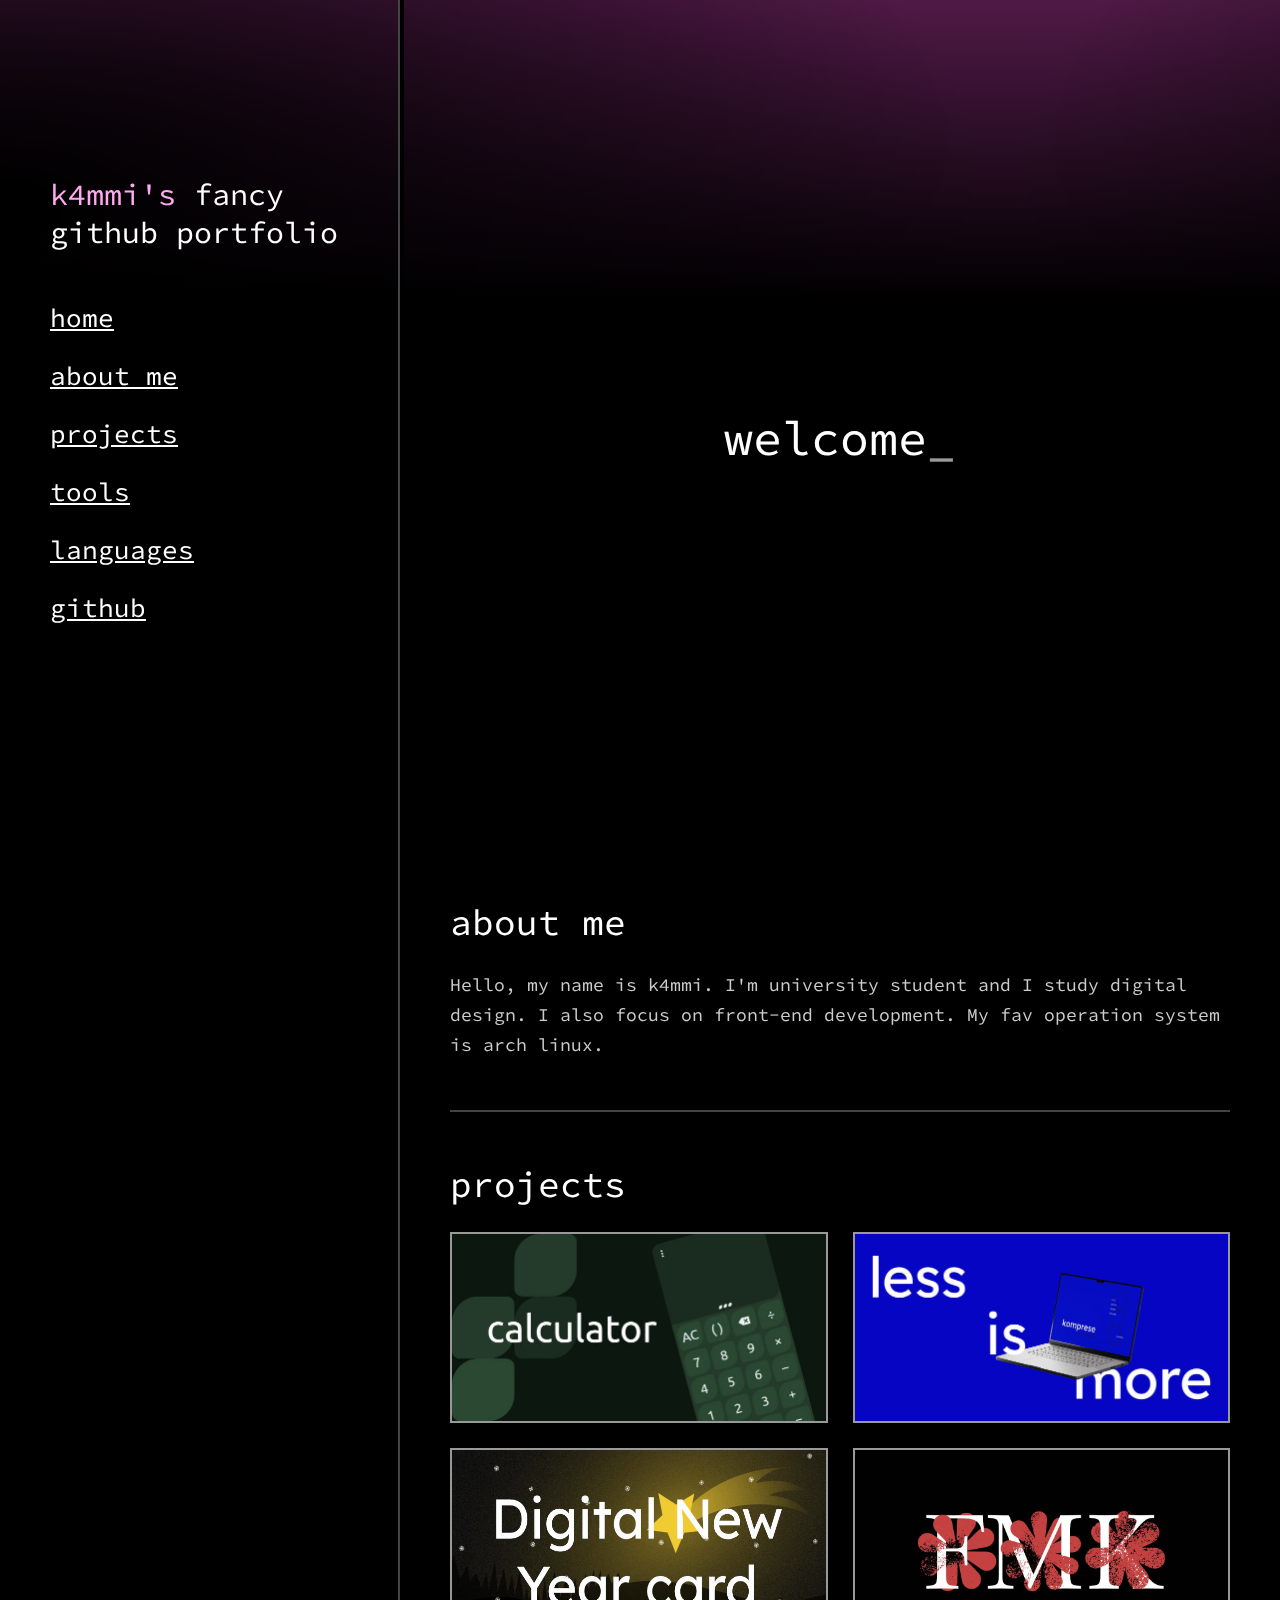
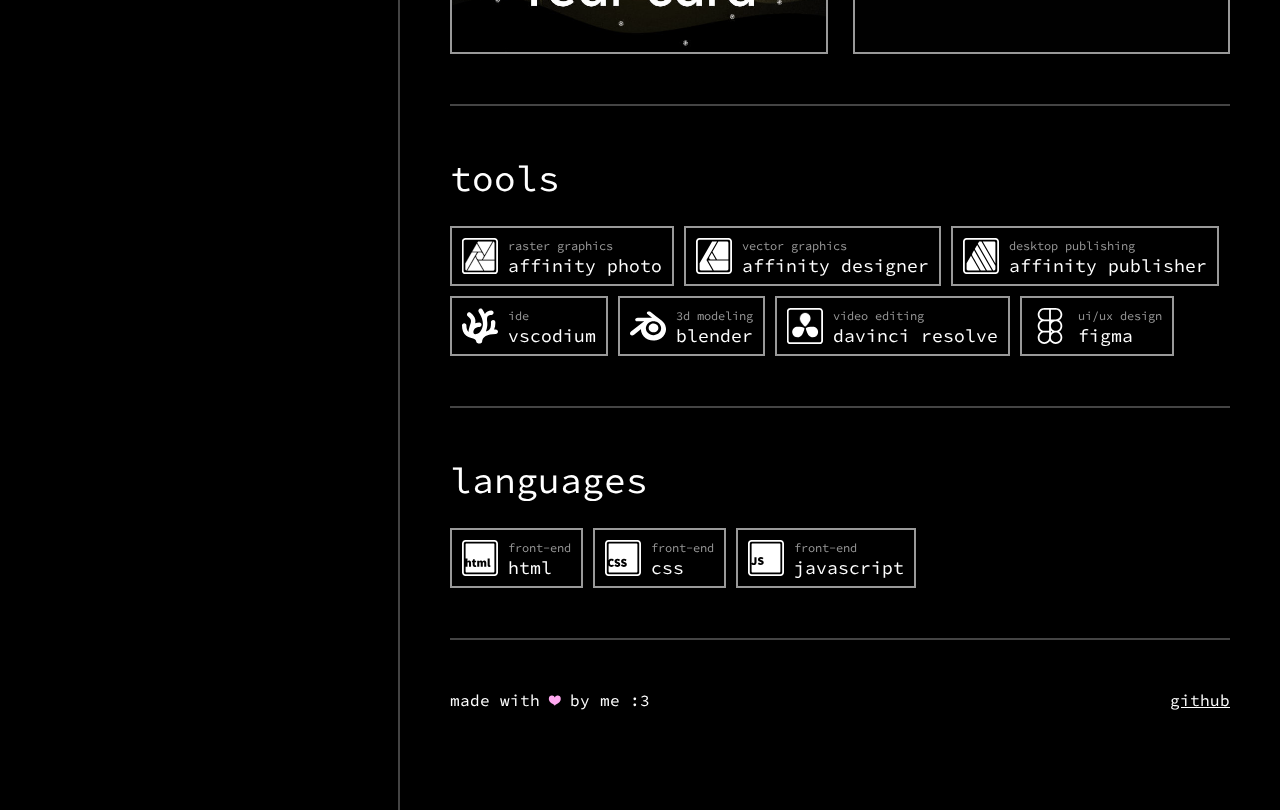
==== commit 0a245b98: "Add files via upload" ====
--- a/index.html
+++ b/index.html
@@ -109,7 +109,9 @@
                         <a href="./projects/calculator"><img src="./assets/banners/calculator-small.jpg" alt="Calculator"></a>
                         <a href="./projects/less-is-more"><img src="./assets/banners/less-is-more-small.jpg" alt="Less is more"></a>
                         <a href="./projects/pfko"><img src="./assets/banners/pfko-small.jpg" alt="Digital New Yeard card"></a>
-                        <a href="./projects/template" class="mobile-hide"><img src="./assets/banners/none-small.jpg" alt="Nothing"></a>
+                        <a href="./projects/fmk-merch"><img src="./assets/banners/fmk-small.jpg" alt="FMK Merch"></a>
+                        <!-- <a href="./projects/template" class="mobile-hide"><img src="./assets/banners/none-small.jpg" alt="Nothing"></a> -->
+                        <!-- <a href="./projects/template" class="mobile-hide"><img src="./assets/banners/none-small.jpg" alt="Nothing"></a> -->
 
                     </div>
 
